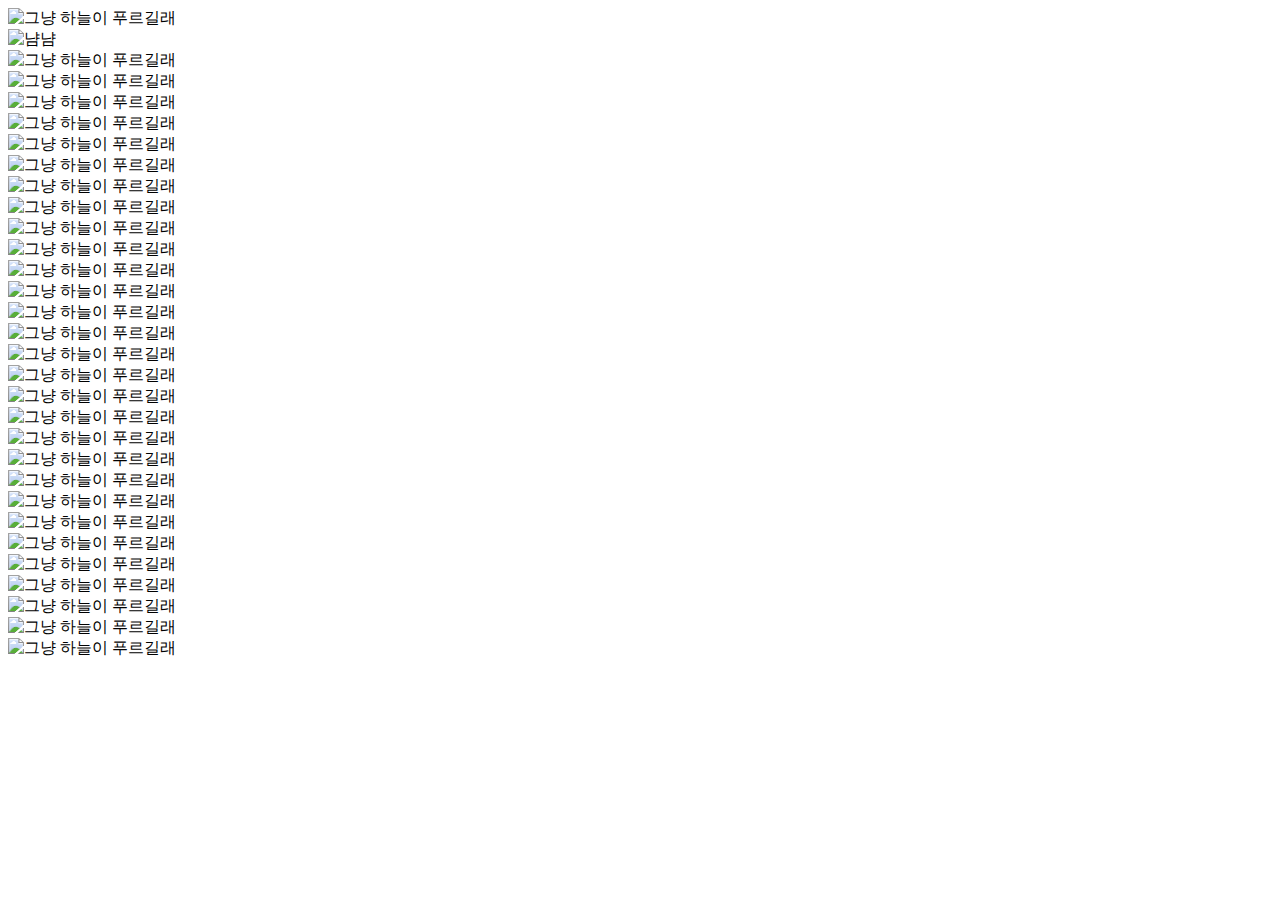
==== This is_photo/photo.html @ 02e198ae "링크 완료" ====
<!DOCTYPE html>
<html>
<head>
    <meta charset='utf-8'>
    <meta http-equiv='X-UA-Compatible' content='IE=edge'>
    <title>Trip_말레이시아&싱가폴</title>
<body>
    <img src="C:\Repository\My-Everything-Story\04_project\img\2_말레이시아&싱가폴\그냥 하늘이 푸르길래.jpg"
    alt="그냥 하늘이 푸르길래"
    width="300" /><br>
    <img src="C:\Repository\My-Everything-Story\04_project\img\2_말레이시아&싱가폴\냠냠.jpg"
    alt="냠냠"
    width="300" /><br>
    <img src="C:\Repository\My-Everything-Story\04_project\img\2_말레이시아&싱가폴\더위 피하는중...ㅎ.jpg"
    alt="그냥 하늘이 푸르길래"
    width="300" /><br>
    <img src="C:\Repository\My-Everything-Story\04_project\img\2_말레이시아&싱가폴\말레이시아 거리.jpg"
    alt="그냥 하늘이 푸르길래"
    width="300" /><br>
    <img src="C:\Repository\My-Everything-Story\04_project\img\2_말레이시아&싱가폴\말레이시아 망고.jpg"
    alt="그냥 하늘이 푸르길래"
    width="300" /><br>
    <img src="C:\Repository\My-Everything-Story\04_project\img\2_말레이시아&싱가폴\말레이시아 벽화 거리.jpg"
    alt="그냥 하늘이 푸르길래"
    width="300" /><br>
    <img src="C:\Repository\My-Everything-Story\04_project\img\2_말레이시아&싱가폴\말레이시아 벽화.jpg."
    alt="그냥 하늘이 푸르길래"
    width="300" /><br>
    <img src="C:\Repository\My-Everything-Story\04_project\img\2_말레이시아&싱가폴\말레이시아 불교 사원.jpg벽화.jpg."
    alt="그냥 하늘이 푸르길래"
    width="300" /><br>
    <img src="C:\Repository\My-Everything-Story\04_project\img\2_말레이시아&싱가폴\말레이시아 붕붕.jpg"
    alt="그냥 하늘이 푸르길래"
    width="300" /><br>
    <img src="C:\Repository\My-Everything-Story\04_project\img\2_말레이시아&싱가폴\말레이시아 휴게소 바나나.jpg"
    alt="그냥 하늘이 푸르길래"
    width="300" /><br>
    <img src="C:\Repository\My-Everything-Story\04_project\img\2_말레이시아&싱가폴\말레이시아 휴게소.jpg"
    alt="그냥 하늘이 푸르길래"
    width="300" /><br>
    <img src="C:\Repository\My-Everything-Story\04_project\img\2_말레이시아&싱가폴\말레이시아 흔한 야자수.jpg"
    alt="그냥 하늘이 푸르길래"
    width="300" /><br>
    <img src="C:\Repository\My-Everything-Story\04_project\img\2_말레이시아&싱가폴\망고스틴 = 존맛.jpg"
    alt="그냥 하늘이 푸르길래"
    width="300" /><br>
    <img src="C:\Repository\My-Everything-Story\04_project\img\2_말레이시아&싱가폴\성당 뒷길.jpg"
    alt="그냥 하늘이 푸르길래"
    width="300" /><br>
    <img src="C:\Repository\My-Everything-Story\04_project\img\2_말레이시아&싱가폴\성당가는 길 .jpg"
    alt="그냥 하늘이 푸르길래"
    width="300" /><br>
    <img src="C:\Repository\My-Everything-Story\04_project\img\2_말레이시아&싱가폴\싱가폴 = 완전 도시.jpg"
    alt="그냥 하늘이 푸르길래"
    width="300" /><br>
    <img src="C:\Repository\My-Everything-Story\04_project\img\2_말레이시아&싱가폴\싱가폴 낮 풍경.jpg"
    alt="그냥 하늘이 푸르길래"
    width="300" /><br>
    <img src="C:\Repository\My-Everything-Story\04_project\img\2_말레이시아&싱가폴\싱가폴 야경.jpg"
    alt="그냥 하늘이 푸르길래"
    width="300" /><br>
    <img src="C:\Repository\My-Everything-Story\04_project\img\2_말레이시아&싱가폴\싱가폴 푸른 하늘 2.jpg"
    alt="그냥 하늘이 푸르길래"
    width="300" /><br>
    <img src="C:\Repository\My-Everything-Story\04_project\img\2_말레이시아&싱가폴\싱가폴 푸른 하늘.jpg"
    alt="그냥 하늘이 푸르길래"
    width="300" /><br>
    <img src="C:\Repository\My-Everything-Story\04_project\img\2_말레이시아&싱가폴\싱가폴.jpg"
    alt="그냥 하늘이 푸르길래"
    width="300" /><br>
    <img src="C:\Repository\My-Everything-Story\04_project\img\2_말레이시아&싱가폴\원래는 문이 있었다..jpg"
    alt="그냥 하늘이 푸르길래"
    width="300" /><br>
    <img src="C:\Repository\My-Everything-Story\04_project\img\2_말레이시아&싱가폴\원래는 성당이었다..jpg"
    alt="그냥 하늘이 푸르길래"
    width="300" /><br>
    <img src="C:\Repository\My-Everything-Story\04_project\img\2_말레이시아&싱가폴\이거 지금은 시장ㅎ.jpg"
    alt="그냥 하늘이 푸르길래"
    width="300" /><br>
    <img src="C:\Repository\My-Everything-Story\04_project\img\2_말레이시아&싱가폴\이거 진짜 인생샷.jpg"
    alt="그냥 하늘이 푸르길래"
    width="300" /><br>
    <img src="C:\Repository\My-Everything-Story\04_project\img\2_말레이시아&싱가폴\전쟁의 결과물 2.jpg"
    alt="그냥 하늘이 푸르길래"
    width="300" /><br>
    <img src="C:\Repository\My-Everything-Story\04_project\img\2_말레이시아&싱가폴\전쟁의 결과물.jpg"
    alt="그냥 하늘이 푸르길래"
    width="300" /><br>
    <img src="C:\Repository\My-Everything-Story\04_project\img\2_말레이시아&싱가폴\존맛탱!.jpg"
    alt="그냥 하늘이 푸르길래"
    width="300" /><br>
    <img src=":\Repository\My-Everything-Story\04_project\img\2_말레이시아&싱가폴\코크콜라.jpg"
    alt="그냥 하늘이 푸르길래"
    width="300" /><br>
    <img src="C:\Repository\My-Everything-Story\04_project\img\2_말레이시아&싱가폴\푸른하늘과 나무.jpg"
    alt="그냥 하늘이 푸르길래"
    width="300" /><br>
    <img src="C:\Repository\My-Everything-Story\04_project\img\2_말레이시아&싱가폴\한인타운쪽ㅎ.jpg"
    alt="그냥 하늘이 푸르길래"
    width="300" /><br>

</body>
</html>
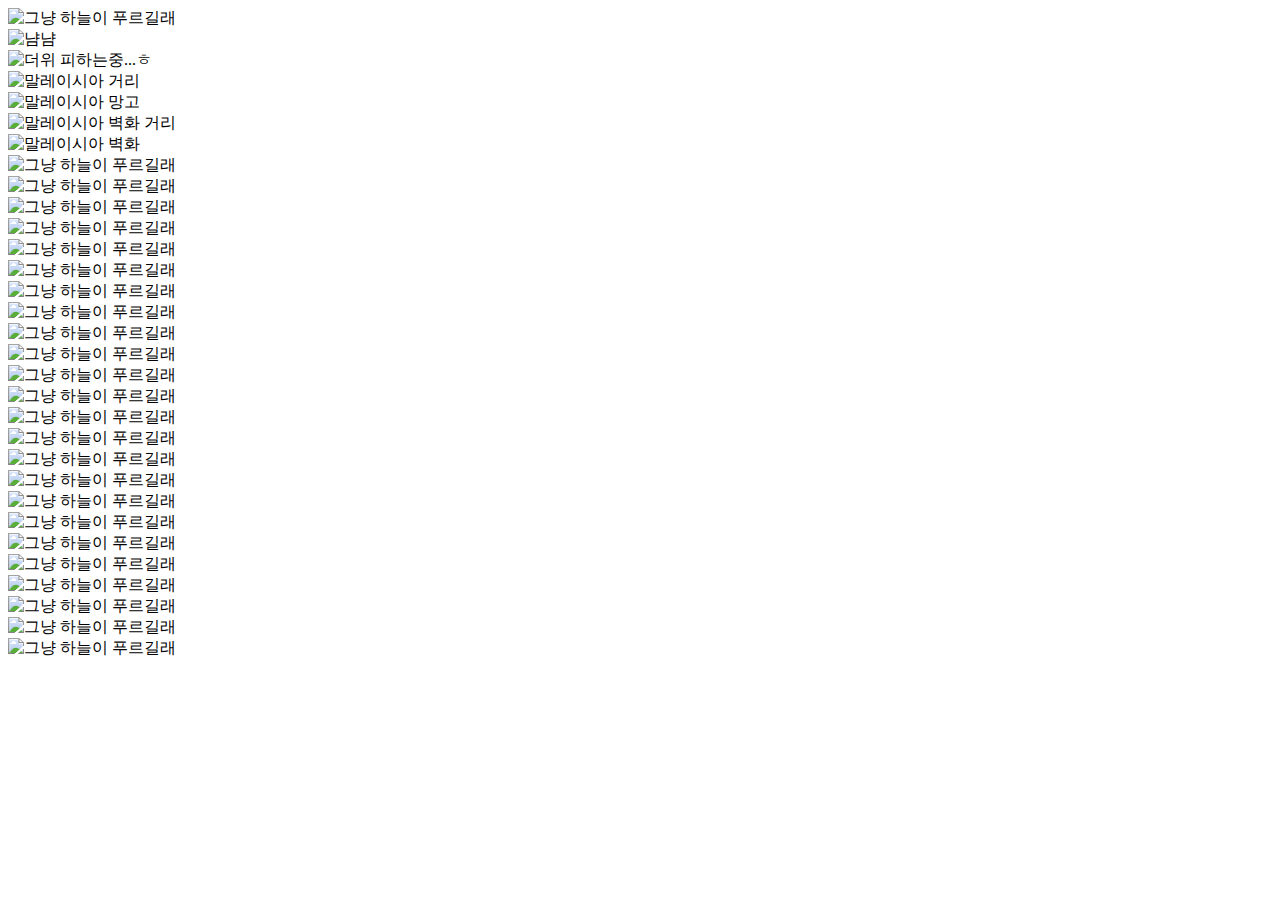
==== commit 4c45320a: "ㅎㅇ" ====
--- a/This is_photo/photo.html
+++ b/This is_photo/photo.html
@@ -12,19 +12,19 @@
     alt="냠냠"
     width="300" /><br>
     <img src="C:\Repository\My-Everything-Story\04_project\img\2_말레이시아&싱가폴\더위 피하는중...ㅎ.jpg"
-    alt="그냥 하늘이 푸르길래"
+    alt="더위 피하는중...ㅎ"
     width="300" /><br>
     <img src="C:\Repository\My-Everything-Story\04_project\img\2_말레이시아&싱가폴\말레이시아 거리.jpg"
-    alt="그냥 하늘이 푸르길래"
+    alt="말레이시아 거리"
     width="300" /><br>
     <img src="C:\Repository\My-Everything-Story\04_project\img\2_말레이시아&싱가폴\말레이시아 망고.jpg"
-    alt="그냥 하늘이 푸르길래"
+    alt="말레이시아 망고"
     width="300" /><br>
     <img src="C:\Repository\My-Everything-Story\04_project\img\2_말레이시아&싱가폴\말레이시아 벽화 거리.jpg"
-    alt="그냥 하늘이 푸르길래"
+    alt="말레이시아 벽화 거리"
     width="300" /><br>
     <img src="C:\Repository\My-Everything-Story\04_project\img\2_말레이시아&싱가폴\말레이시아 벽화.jpg."
-    alt="그냥 하늘이 푸르길래"
+    alt="말레이시아 벽화"
     width="300" /><br>
     <img src="C:\Repository\My-Everything-Story\04_project\img\2_말레이시아&싱가폴\말레이시아 불교 사원.jpg벽화.jpg."
     alt="그냥 하늘이 푸르길래"
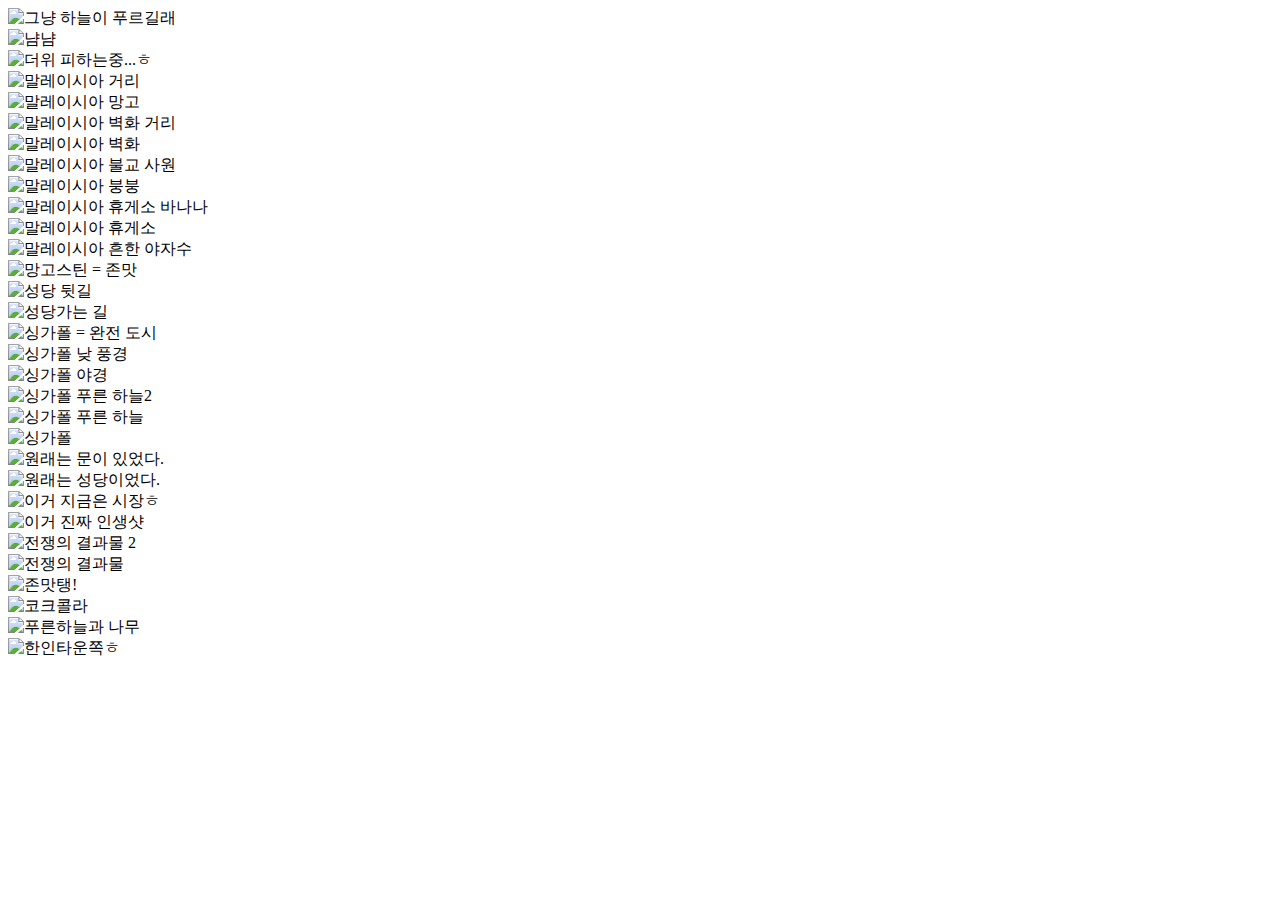
==== commit fa15598e: "ㅎㅇ" ====
--- a/This is_photo/photo.html
+++ b/This is_photo/photo.html
@@ -27,76 +27,76 @@
     alt="말레이시아 벽화"
     width="300" /><br>
     <img src="C:\Repository\My-Everything-Story\04_project\img\2_말레이시아&싱가폴\말레이시아 불교 사원.jpg벽화.jpg."
-    alt="그냥 하늘이 푸르길래"
+    alt="말레이시아 불교 사원"
     width="300" /><br>
     <img src="C:\Repository\My-Everything-Story\04_project\img\2_말레이시아&싱가폴\말레이시아 붕붕.jpg"
-    alt="그냥 하늘이 푸르길래"
+    alt="말레이시아 붕붕"
     width="300" /><br>
     <img src="C:\Repository\My-Everything-Story\04_project\img\2_말레이시아&싱가폴\말레이시아 휴게소 바나나.jpg"
-    alt="그냥 하늘이 푸르길래"
+    alt="말레이시아 휴게소 바나나"
     width="300" /><br>
     <img src="C:\Repository\My-Everything-Story\04_project\img\2_말레이시아&싱가폴\말레이시아 휴게소.jpg"
-    alt="그냥 하늘이 푸르길래"
+    alt="말레이시아 휴게소"
     width="300" /><br>
     <img src="C:\Repository\My-Everything-Story\04_project\img\2_말레이시아&싱가폴\말레이시아 흔한 야자수.jpg"
-    alt="그냥 하늘이 푸르길래"
+    alt="말레이시아 흔한 야자수"
     width="300" /><br>
     <img src="C:\Repository\My-Everything-Story\04_project\img\2_말레이시아&싱가폴\망고스틴 = 존맛.jpg"
-    alt="그냥 하늘이 푸르길래"
+    alt="망고스틴 = 존맛"
     width="300" /><br>
     <img src="C:\Repository\My-Everything-Story\04_project\img\2_말레이시아&싱가폴\성당 뒷길.jpg"
-    alt="그냥 하늘이 푸르길래"
+    alt="성당 뒷길"
     width="300" /><br>
     <img src="C:\Repository\My-Everything-Story\04_project\img\2_말레이시아&싱가폴\성당가는 길 .jpg"
-    alt="그냥 하늘이 푸르길래"
+    alt="성당가는 길"
     width="300" /><br>
     <img src="C:\Repository\My-Everything-Story\04_project\img\2_말레이시아&싱가폴\싱가폴 = 완전 도시.jpg"
-    alt="그냥 하늘이 푸르길래"
+    alt="싱가폴 = 완전 도시"
     width="300" /><br>
     <img src="C:\Repository\My-Everything-Story\04_project\img\2_말레이시아&싱가폴\싱가폴 낮 풍경.jpg"
-    alt="그냥 하늘이 푸르길래"
+    alt="싱가폴 낮 풍경"
     width="300" /><br>
     <img src="C:\Repository\My-Everything-Story\04_project\img\2_말레이시아&싱가폴\싱가폴 야경.jpg"
-    alt="그냥 하늘이 푸르길래"
+    alt="싱가폴 야경"
     width="300" /><br>
     <img src="C:\Repository\My-Everything-Story\04_project\img\2_말레이시아&싱가폴\싱가폴 푸른 하늘 2.jpg"
-    alt="그냥 하늘이 푸르길래"
+    alt="싱가폴 푸른 하늘2"
     width="300" /><br>
     <img src="C:\Repository\My-Everything-Story\04_project\img\2_말레이시아&싱가폴\싱가폴 푸른 하늘.jpg"
-    alt="그냥 하늘이 푸르길래"
+    alt="싱가폴 푸른 하늘"
     width="300" /><br>
     <img src="C:\Repository\My-Everything-Story\04_project\img\2_말레이시아&싱가폴\싱가폴.jpg"
-    alt="그냥 하늘이 푸르길래"
+    alt="싱가폴"
     width="300" /><br>
     <img src="C:\Repository\My-Everything-Story\04_project\img\2_말레이시아&싱가폴\원래는 문이 있었다..jpg"
-    alt="그냥 하늘이 푸르길래"
+    alt="원래는 문이 있었다."
     width="300" /><br>
     <img src="C:\Repository\My-Everything-Story\04_project\img\2_말레이시아&싱가폴\원래는 성당이었다..jpg"
-    alt="그냥 하늘이 푸르길래"
+    alt="원래는 성당이었다."
     width="300" /><br>
     <img src="C:\Repository\My-Everything-Story\04_project\img\2_말레이시아&싱가폴\이거 지금은 시장ㅎ.jpg"
-    alt="그냥 하늘이 푸르길래"
+    alt="이거 지금은 시장ㅎ"
     width="300" /><br>
     <img src="C:\Repository\My-Everything-Story\04_project\img\2_말레이시아&싱가폴\이거 진짜 인생샷.jpg"
-    alt="그냥 하늘이 푸르길래"
+    alt="이거 진짜 인생샷"
     width="300" /><br>
     <img src="C:\Repository\My-Everything-Story\04_project\img\2_말레이시아&싱가폴\전쟁의 결과물 2.jpg"
-    alt="그냥 하늘이 푸르길래"
+    alt="전쟁의 결과물 2"
     width="300" /><br>
     <img src="C:\Repository\My-Everything-Story\04_project\img\2_말레이시아&싱가폴\전쟁의 결과물.jpg"
-    alt="그냥 하늘이 푸르길래"
+    alt="전쟁의 결과물 "
     width="300" /><br>
     <img src="C:\Repository\My-Everything-Story\04_project\img\2_말레이시아&싱가폴\존맛탱!.jpg"
-    alt="그냥 하늘이 푸르길래"
+    alt="존맛탱!"
     width="300" /><br>
     <img src=":\Repository\My-Everything-Story\04_project\img\2_말레이시아&싱가폴\코크콜라.jpg"
-    alt="그냥 하늘이 푸르길래"
+    alt="코크콜라"
     width="300" /><br>
     <img src="C:\Repository\My-Everything-Story\04_project\img\2_말레이시아&싱가폴\푸른하늘과 나무.jpg"
-    alt="그냥 하늘이 푸르길래"
+    alt="푸른하늘과 나무"
     width="300" /><br>
     <img src="C:\Repository\My-Everything-Story\04_project\img\2_말레이시아&싱가폴\한인타운쪽ㅎ.jpg"
-    alt="그냥 하늘이 푸르길래"
+    alt="한인타운쪽ㅎ"
     width="300" /><br>
 
 </body>
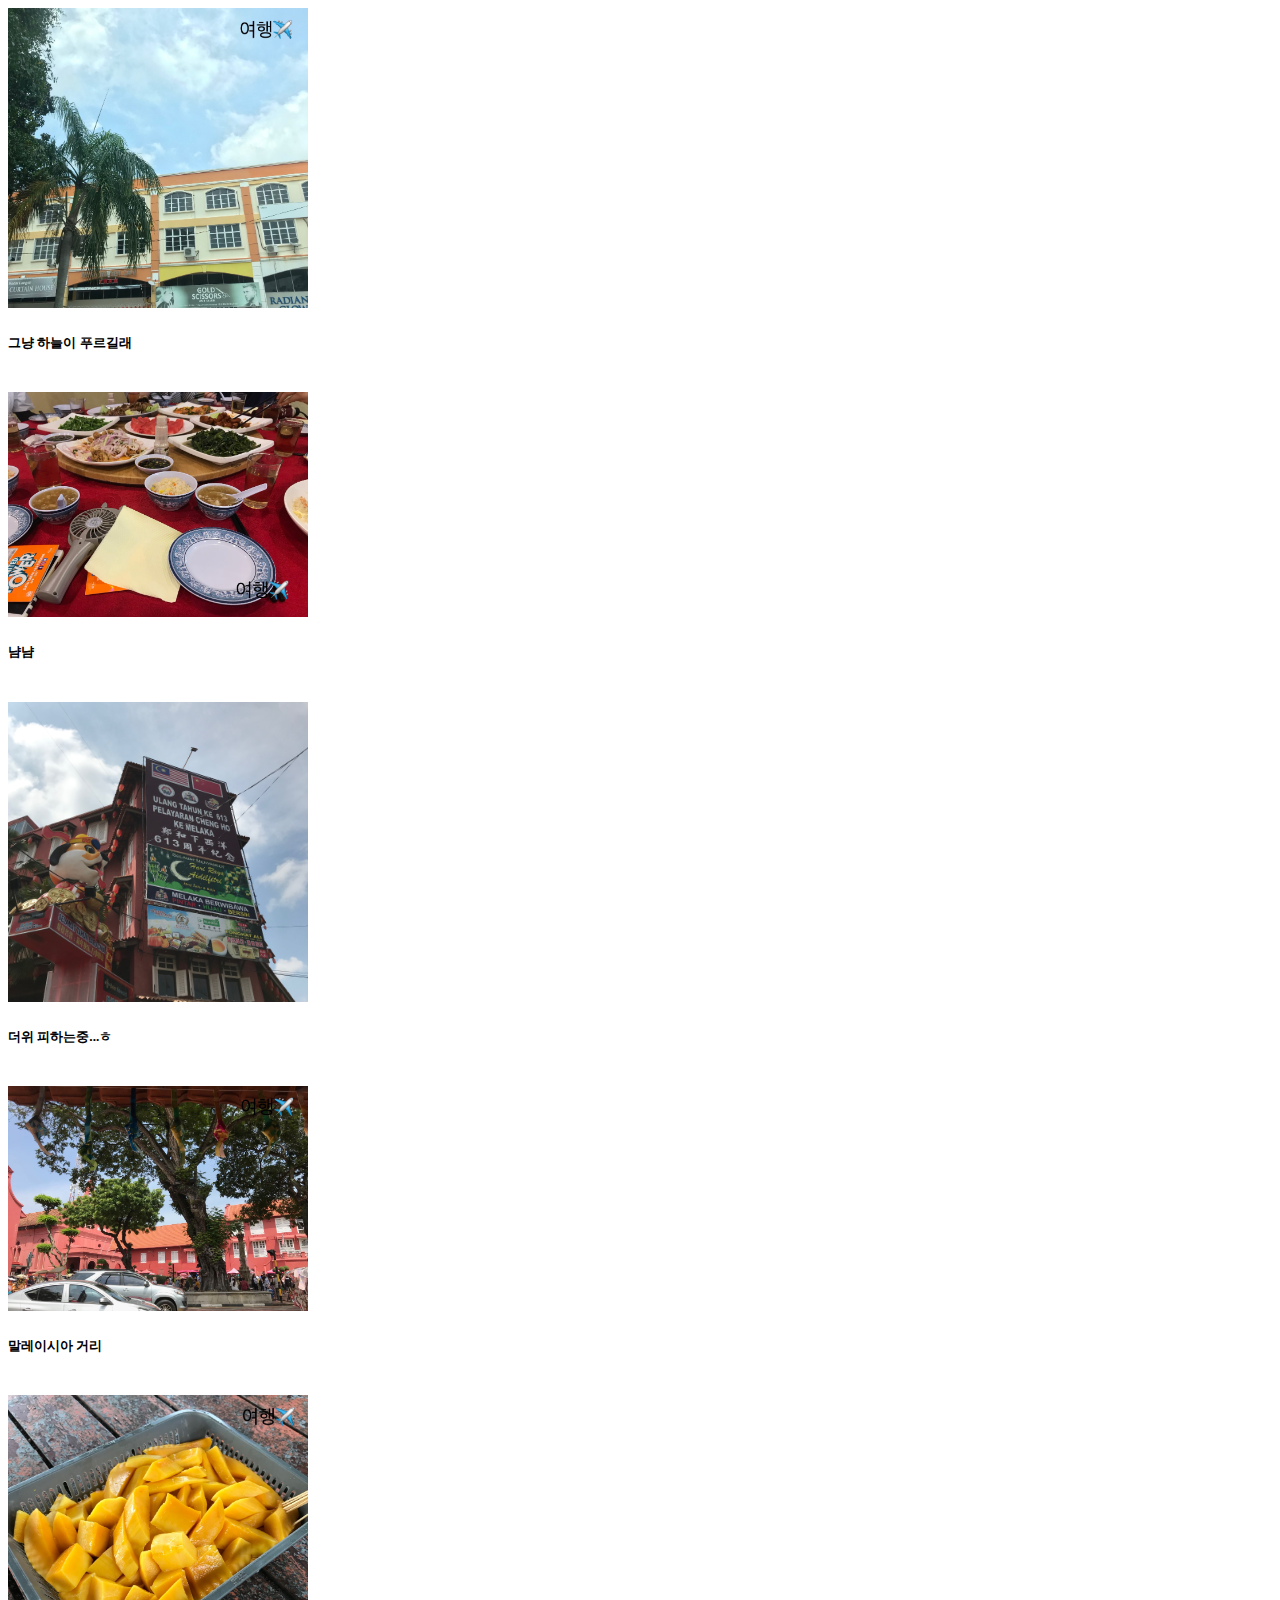
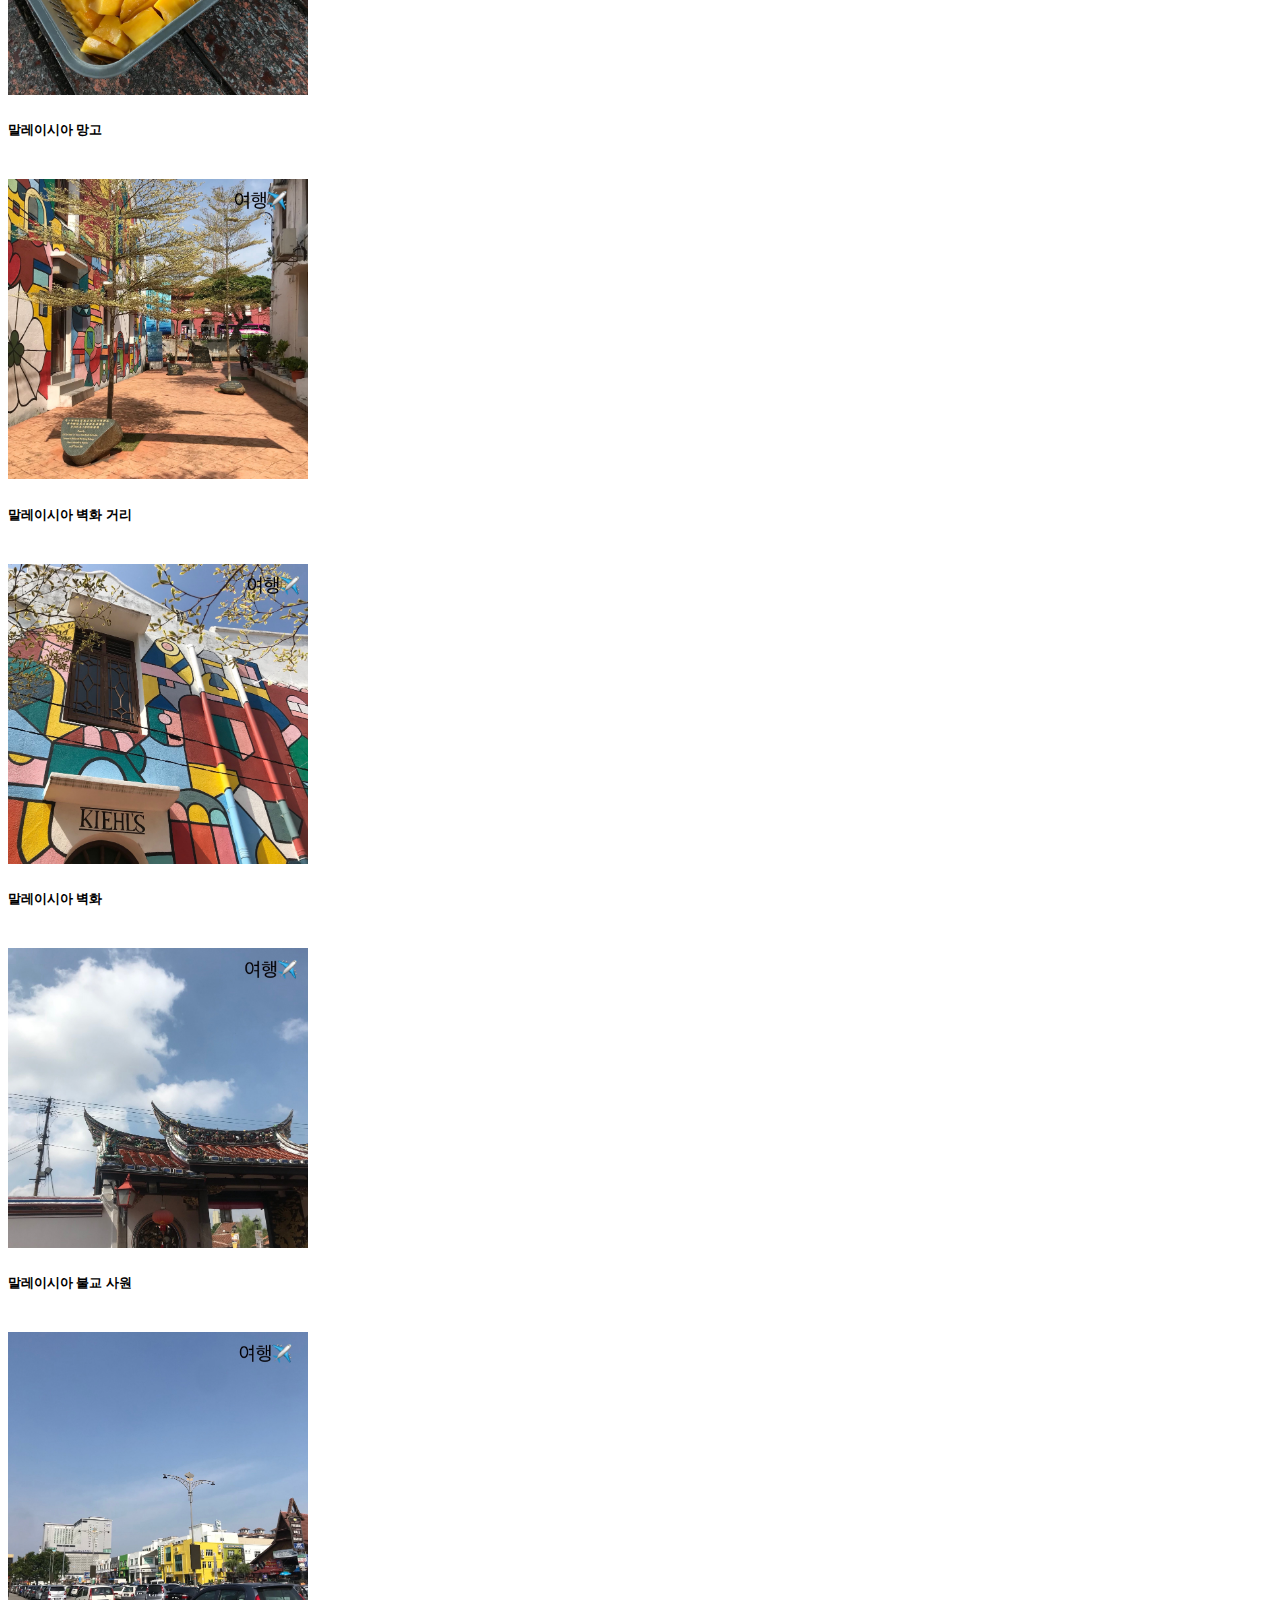
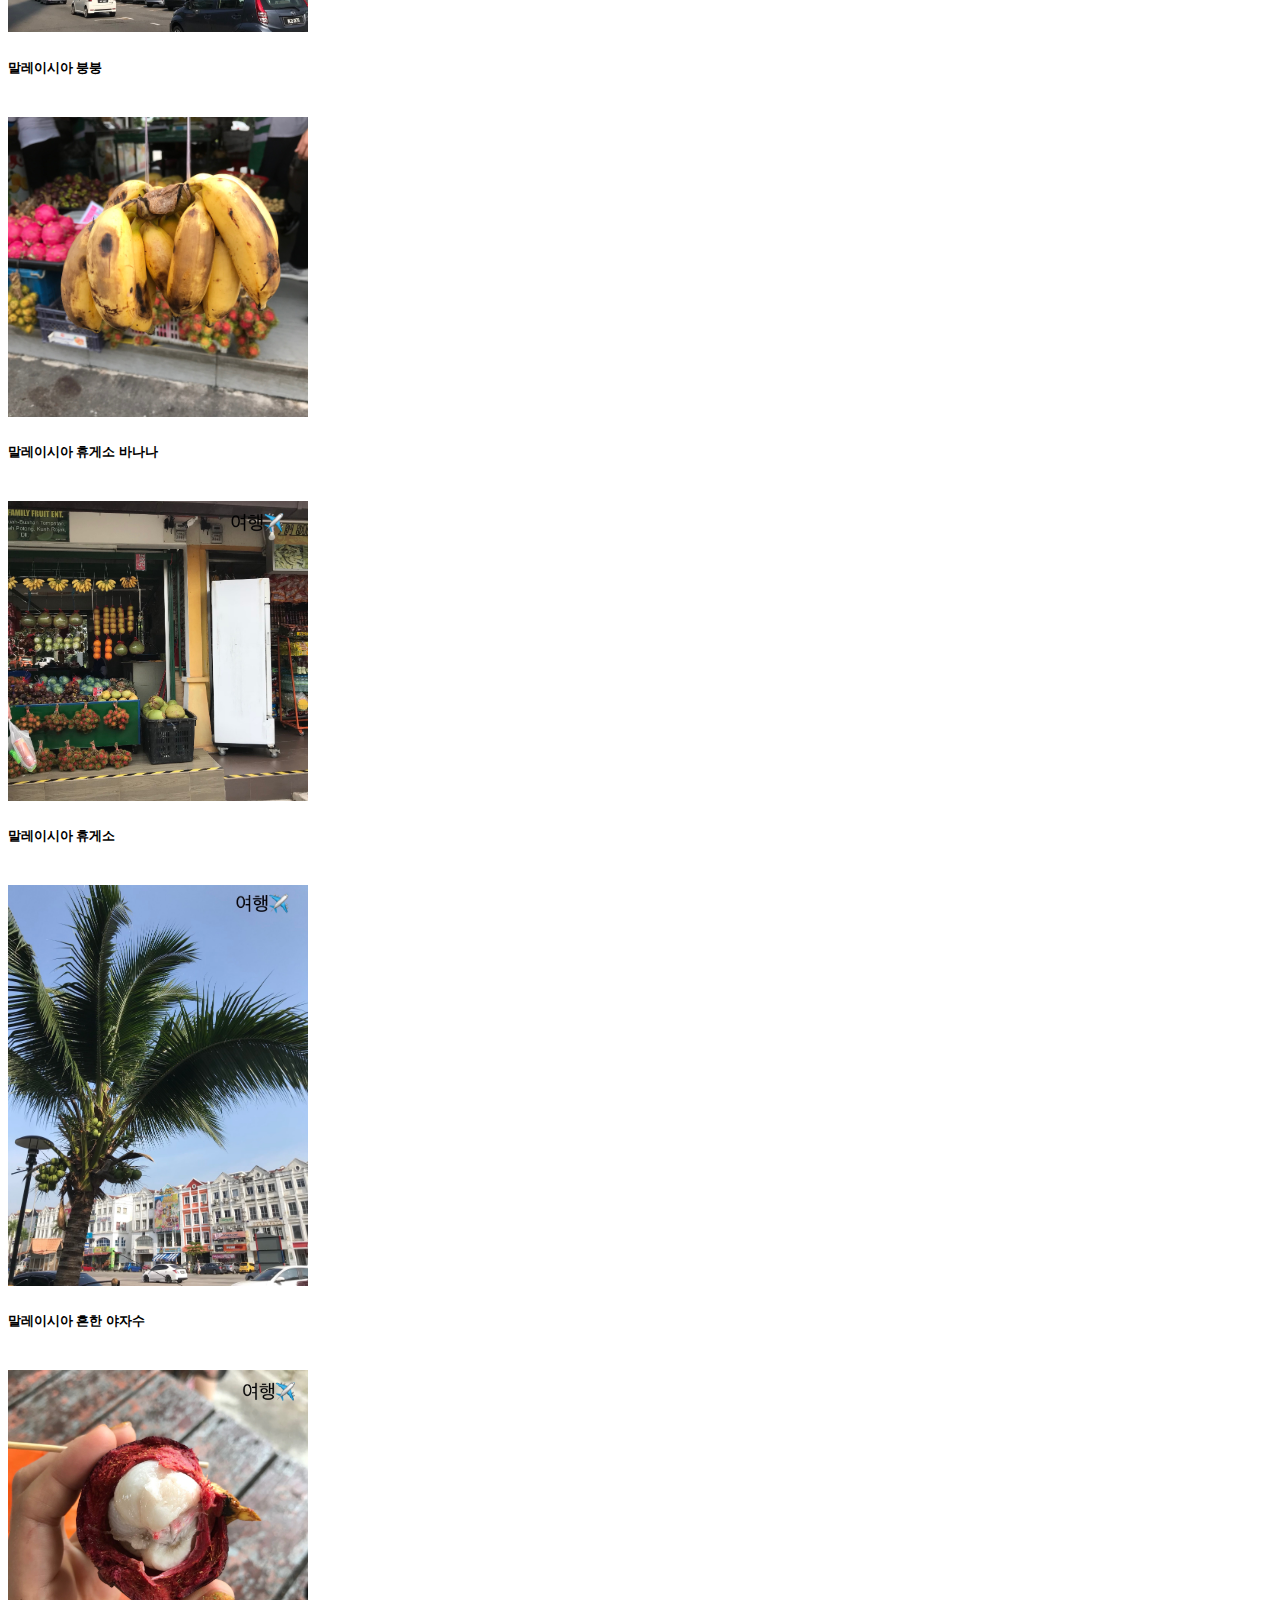
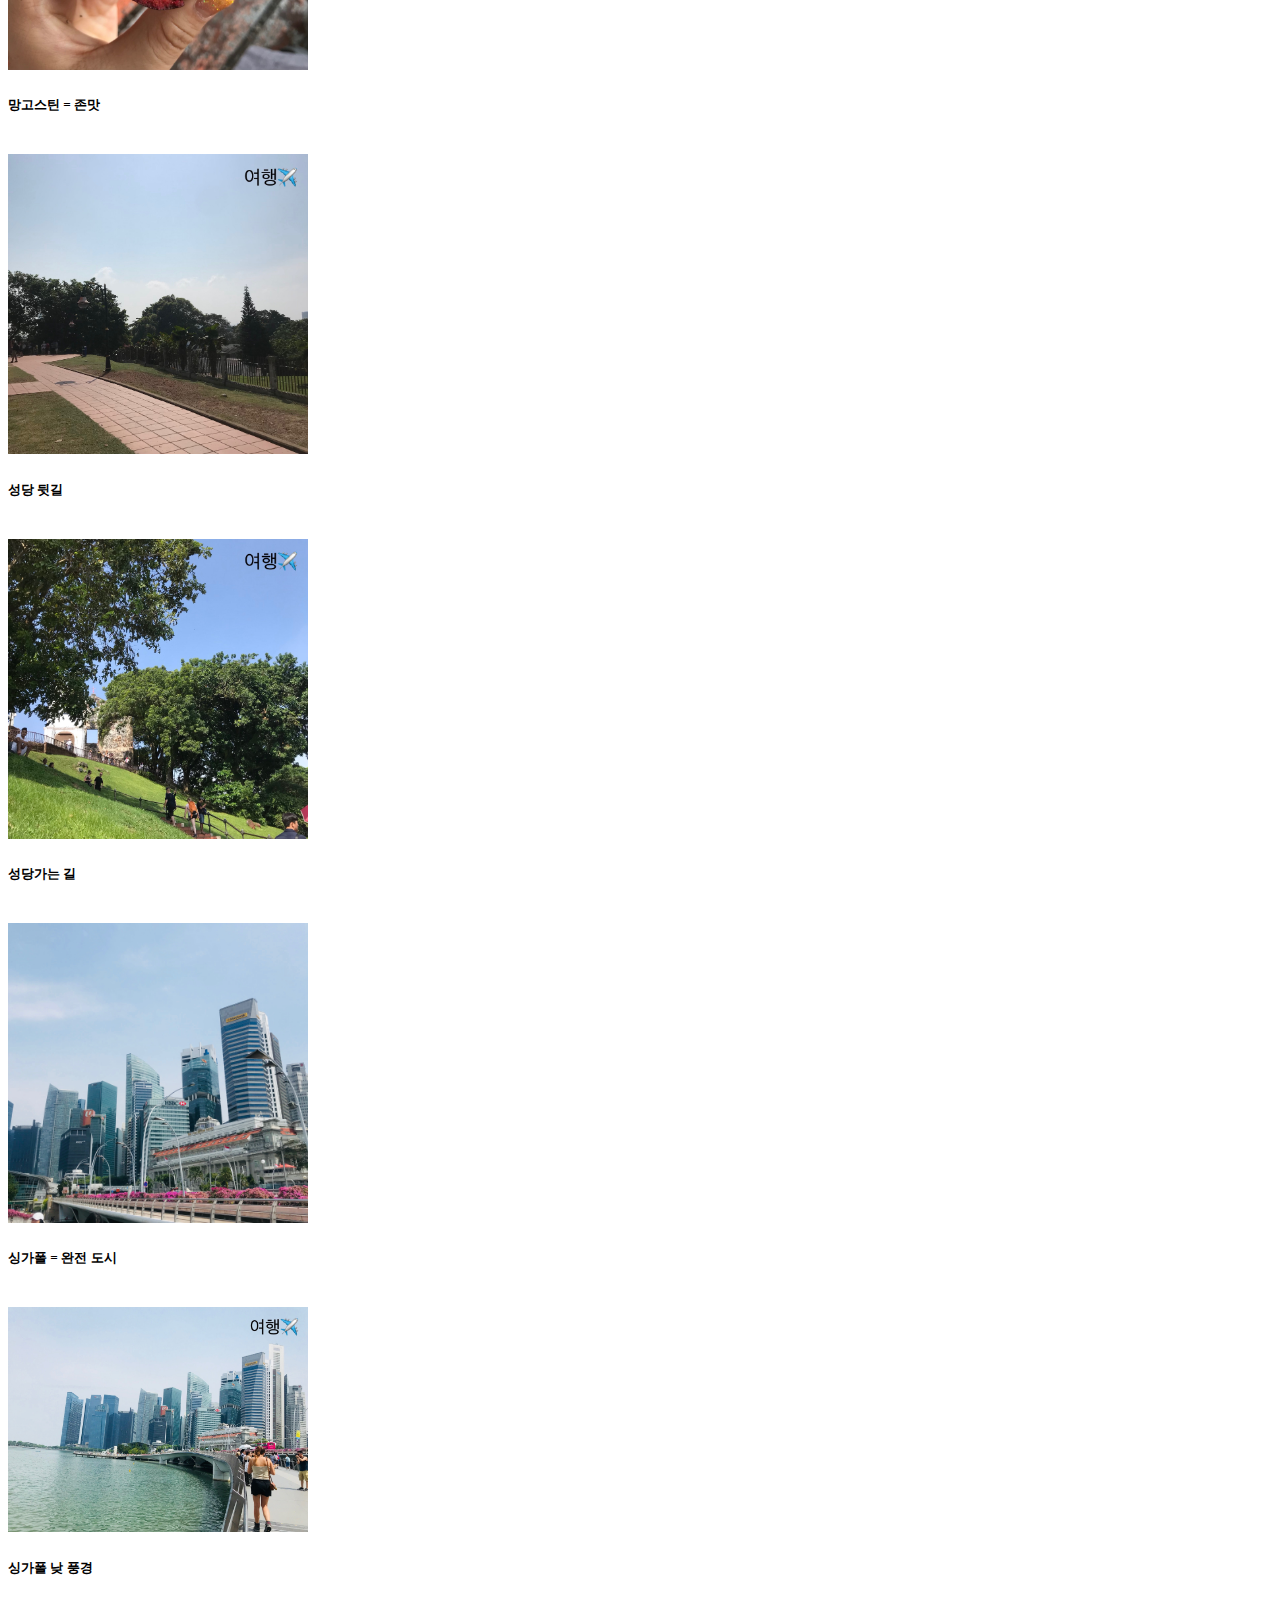
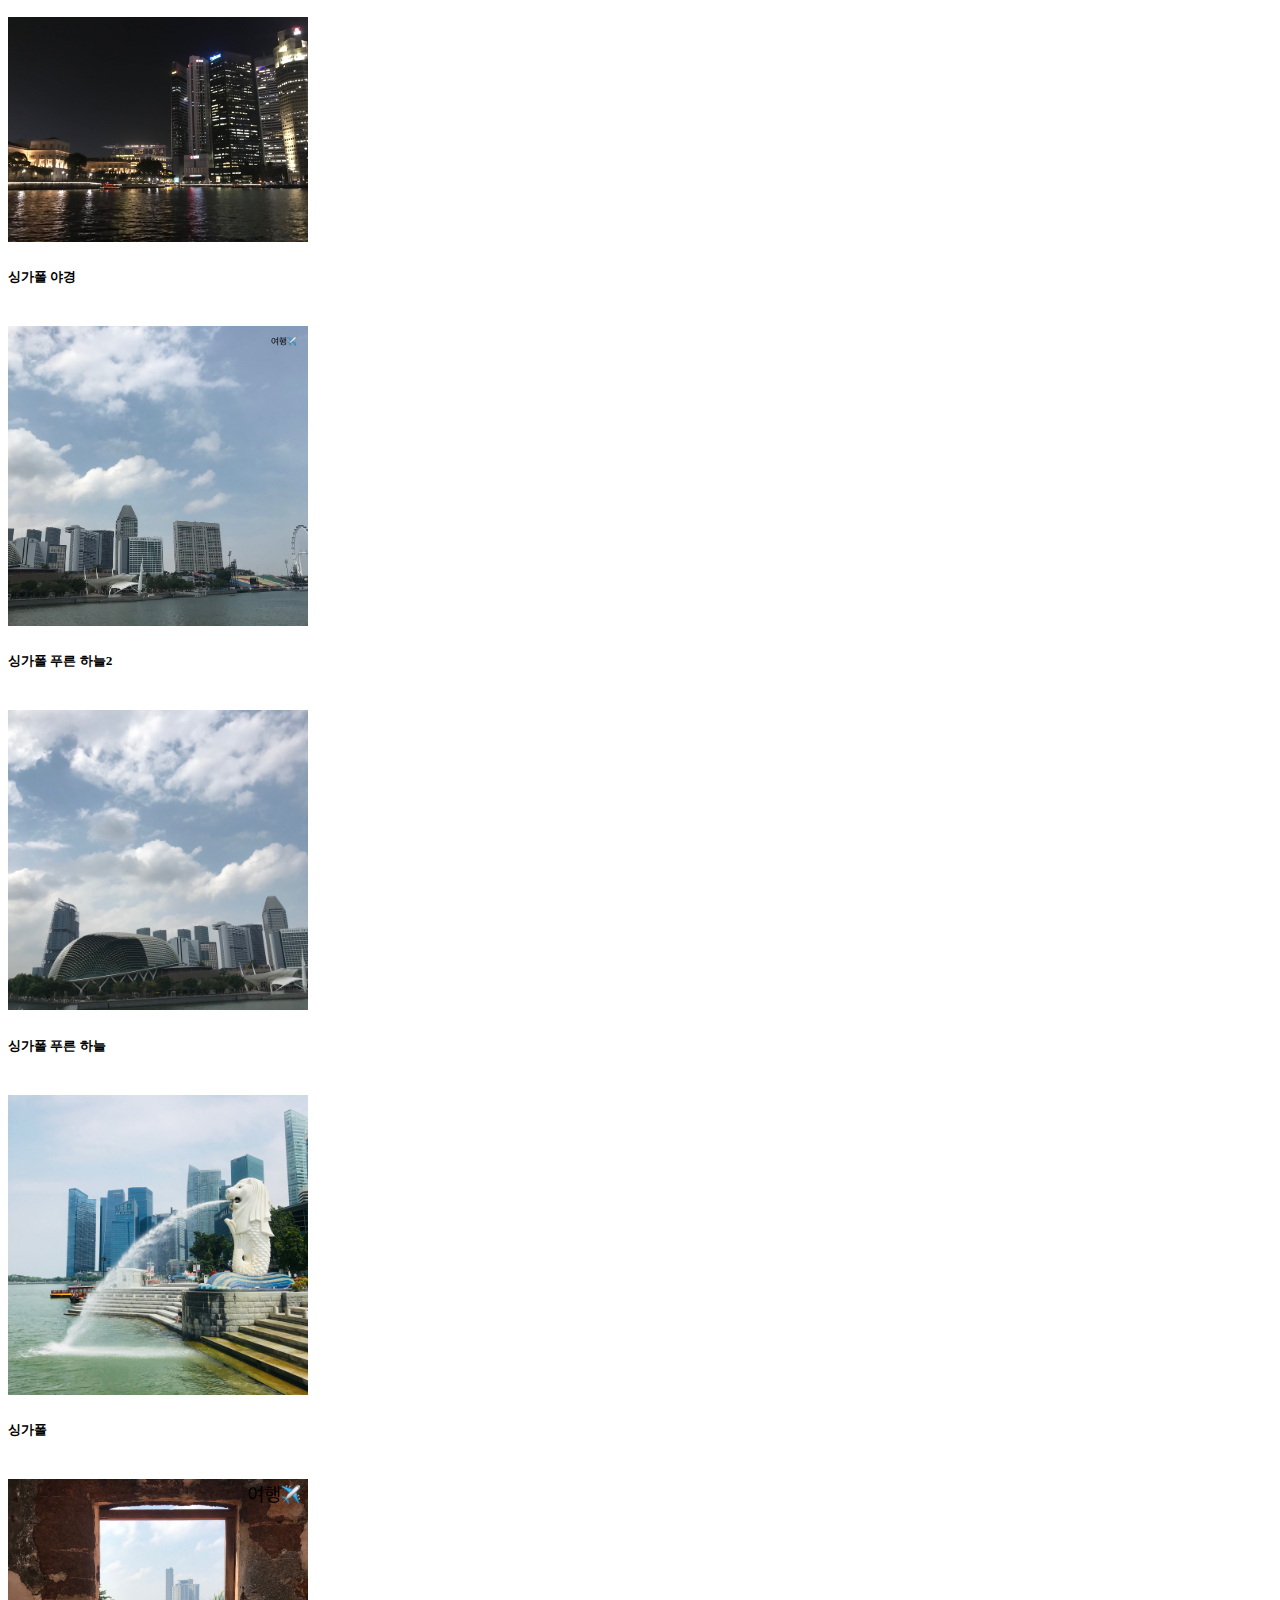
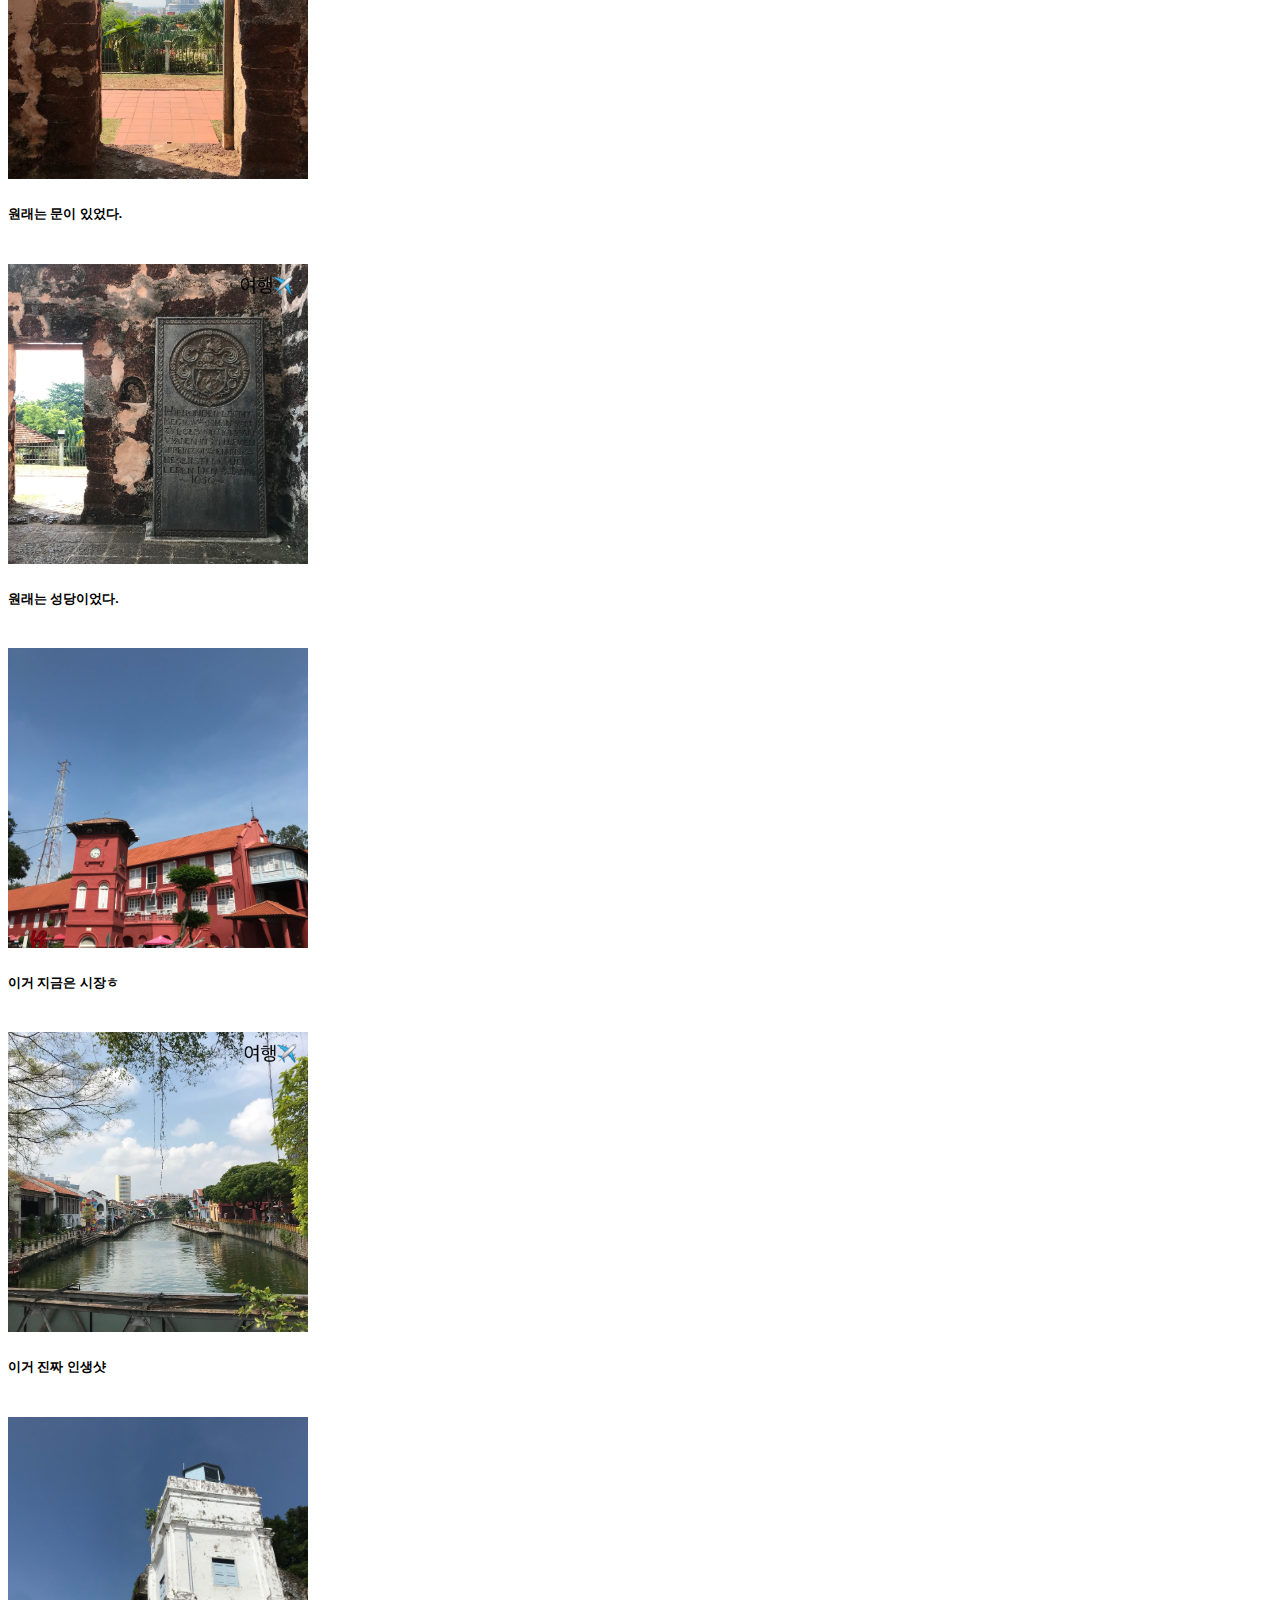
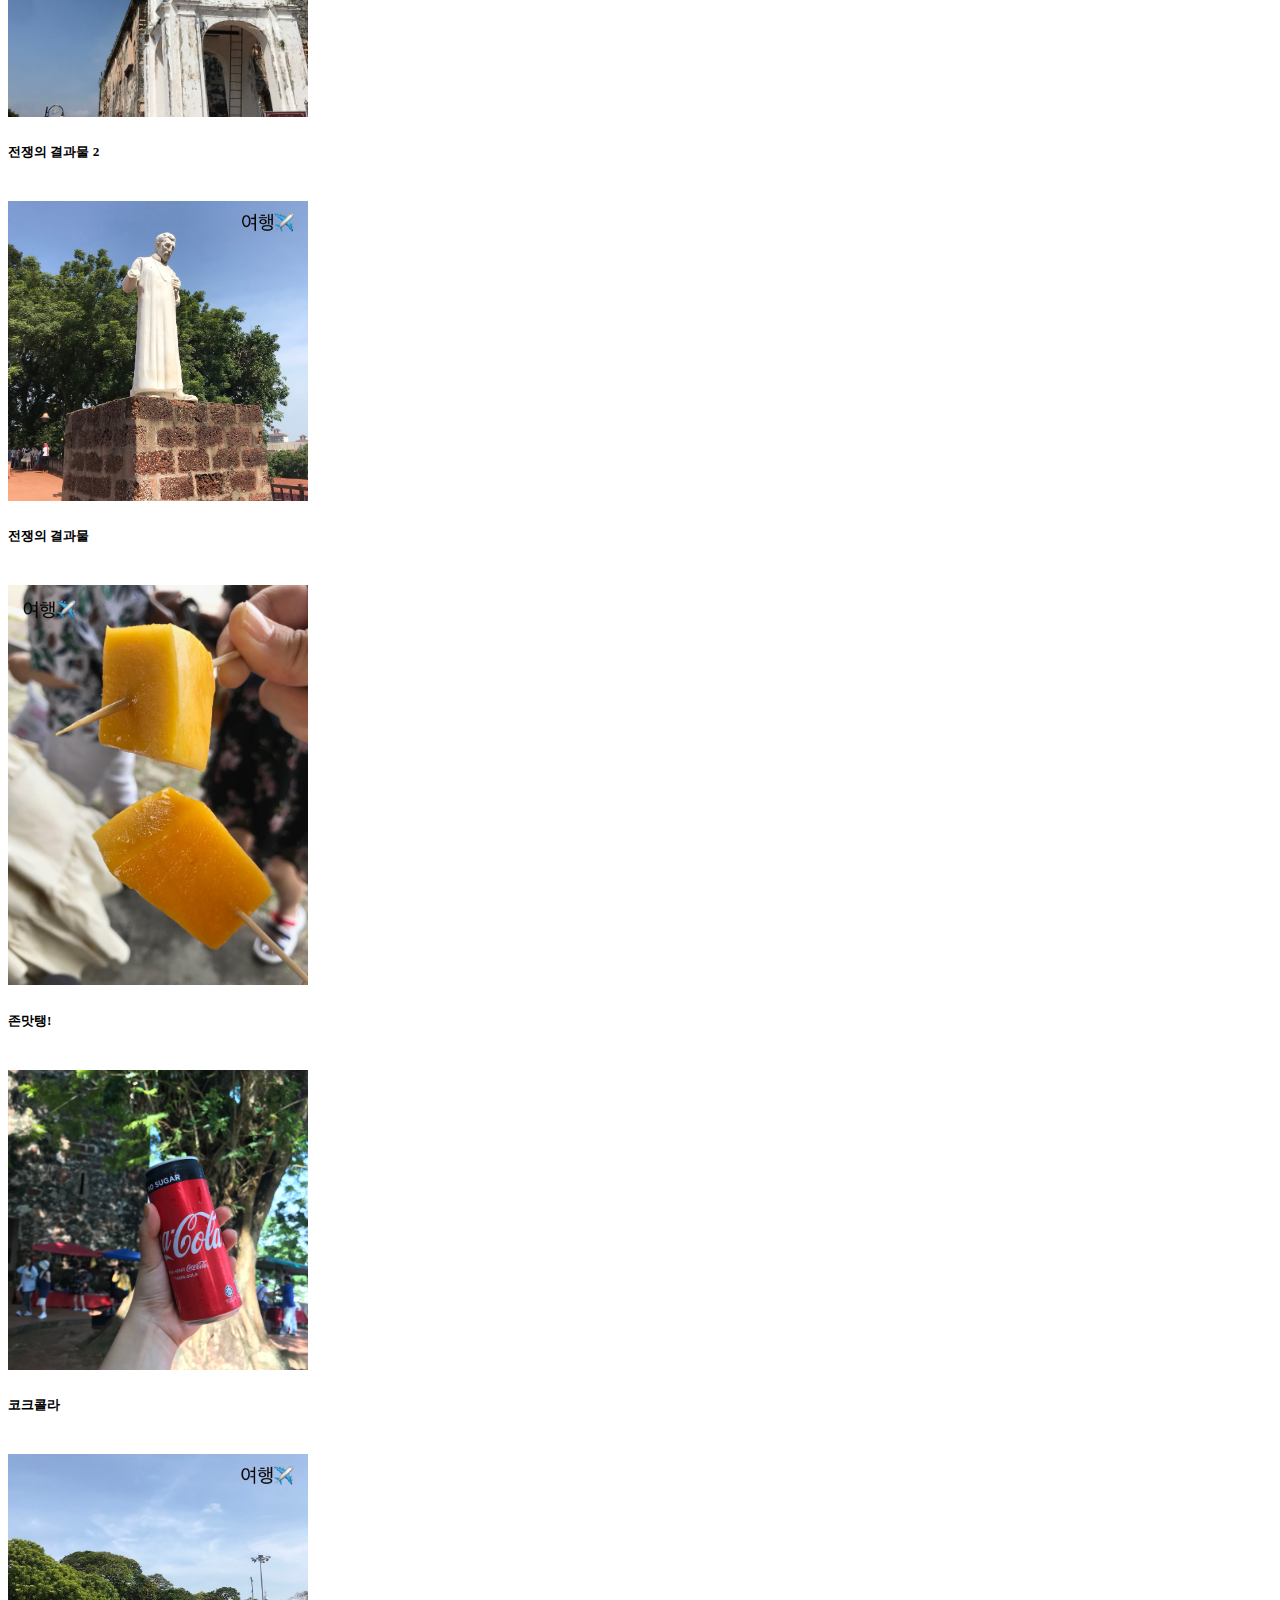
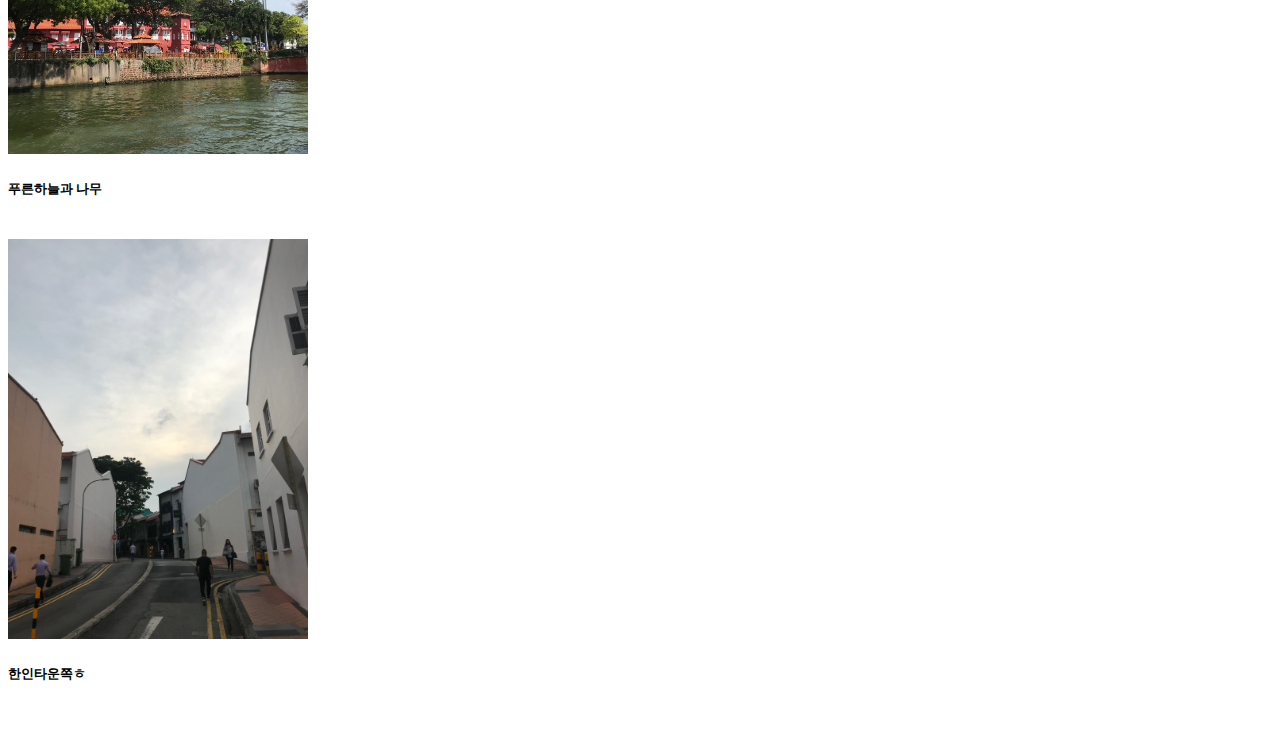
==== commit 29d02325: "사진 끝" ====
--- a/This is_photo/photo.html
+++ b/This is_photo/photo.html
@@ -4,100 +4,101 @@
     <meta charset='utf-8'>
     <meta http-equiv='X-UA-Compatible' content='IE=edge'>
     <title>Trip_말레이시아&싱가폴</title>
+    </head>
 <body>
-    <img src="C:\Repository\My-Everything-Story\04_project\img\2_말레이시아&싱가폴\그냥 하늘이 푸르길래.jpg"
+    <img src="../This is_photo/img/2_말레이시아&싱가폴/그냥 하늘이 푸르길래.jpg"
     alt="그냥 하늘이 푸르길래"
-    width="300" /><br>
-    <img src="C:\Repository\My-Everything-Story\04_project\img\2_말레이시아&싱가폴\냠냠.jpg"
+    width="300" /><h5>그냥 하늘이 푸르길래</h5><br>
+    <img src="../This is_photo/img/2_말레이시아&싱가폴/냠냠.jpg"
     alt="냠냠"
-    width="300" /><br>
-    <img src="C:\Repository\My-Everything-Story\04_project\img\2_말레이시아&싱가폴\더위 피하는중...ㅎ.jpg"
+    width="300" /><h5>   냠냠</h5><br>
+    <img src="img/2_말레이시아&싱가폴/말레이시아 거리.jpg"
     alt="더위 피하는중...ㅎ"
-    width="300" /><br>
-    <img src="C:\Repository\My-Everything-Story\04_project\img\2_말레이시아&싱가폴\말레이시아 거리.jpg"
+    width="300" /><h5> 더위 피하는중...ㅎ</h5><br>
+    <img src="../This is_photo/img/2_말레이시아&싱가폴/더위 피하는중...ㅎ.jpg"
     alt="말레이시아 거리"
-    width="300" /><br>
-    <img src="C:\Repository\My-Everything-Story\04_project\img\2_말레이시아&싱가폴\말레이시아 망고.jpg"
+    width="300" /><h5>말레이시아 거리</h5><br>
+    <img src="../This is_photo/img/2_말레이시아&싱가폴/말레이시아 망고.jpg"
     alt="말레이시아 망고"
-    width="300" /><br>
-    <img src="C:\Repository\My-Everything-Story\04_project\img\2_말레이시아&싱가폴\말레이시아 벽화 거리.jpg"
+    width="300" /><h5>말레이시아 망고</h5><br>
+    <img src="../This is_photo/img/2_말레이시아&싱가폴/말레이시아 벽화 거리.jpg"
     alt="말레이시아 벽화 거리"
-    width="300" /><br>
-    <img src="C:\Repository\My-Everything-Story\04_project\img\2_말레이시아&싱가폴\말레이시아 벽화.jpg."
+    width="300" /><h5>말레이시아 벽화 거리</h5><br>
+    <img src="../This is_photo/img/2_말레이시아&싱가폴/말레이시아 벽화.jpg"
     alt="말레이시아 벽화"
-    width="300" /><br>
-    <img src="C:\Repository\My-Everything-Story\04_project\img\2_말레이시아&싱가폴\말레이시아 불교 사원.jpg벽화.jpg."
+    width="300" /><h5>말레이시아 벽화</h5><br>
+    <img src="../This is_photo/img/2_말레이시아&싱가폴/말레이시아 불교 사원.jpg"
     alt="말레이시아 불교 사원"
-    width="300" /><br>
-    <img src="C:\Repository\My-Everything-Story\04_project\img\2_말레이시아&싱가폴\말레이시아 붕붕.jpg"
+    width="300" /><h5> 말레이시아 불교 사원</h5><br>
+    <img src="../This is_photo/img/2_말레이시아&싱가폴/말레이시아 붕붕.jpg"
     alt="말레이시아 붕붕"
-    width="300" /><br>
-    <img src="C:\Repository\My-Everything-Story\04_project\img\2_말레이시아&싱가폴\말레이시아 휴게소 바나나.jpg"
+    width="300" /><h5>말레이시아 붕붕</h5><br>
+    <img src="../This is_photo/img/2_말레이시아&싱가폴/말레이시아 휴게소 바나나.jpg"
     alt="말레이시아 휴게소 바나나"
-    width="300" /><br>
-    <img src="C:\Repository\My-Everything-Story\04_project\img\2_말레이시아&싱가폴\말레이시아 휴게소.jpg"
+    width="300" /><h5>말레이시아 휴게소 바나나</h5><br>
+    <img src="../This is_photo/img/2_말레이시아&싱가폴/말레이시아 휴게소.jpg"
     alt="말레이시아 휴게소"
-    width="300" /><br>
-    <img src="C:\Repository\My-Everything-Story\04_project\img\2_말레이시아&싱가폴\말레이시아 흔한 야자수.jpg"
+    width="300" /><h5>말레이시아 휴게소</h5><br>
+    <img src="../This is_photo/img/2_말레이시아&싱가폴/말레이시아 흔한 야자수.jpg"
     alt="말레이시아 흔한 야자수"
-    width="300" /><br>
-    <img src="C:\Repository\My-Everything-Story\04_project\img\2_말레이시아&싱가폴\망고스틴 = 존맛.jpg"
+    width="300" /><h5>말레이시아 흔한 야자수</h5><br>
+    <img src="../This is_photo/img/2_말레이시아&싱가폴/망고스틴 = 존맛.jpg"
     alt="망고스틴 = 존맛"
-    width="300" /><br>
-    <img src="C:\Repository\My-Everything-Story\04_project\img\2_말레이시아&싱가폴\성당 뒷길.jpg"
+    width="300" /><h5>망고스틴 = 존맛</h5><br>
+    <img src="../This is_photo/img/2_말레이시아&싱가폴/성당 뒷길.jpg"
     alt="성당 뒷길"
-    width="300" /><br>
-    <img src="C:\Repository\My-Everything-Story\04_project\img\2_말레이시아&싱가폴\성당가는 길 .jpg"
+    width="300" /><h5>성당 뒷길</h5><br>
+    <img src="../This is_photo/img/2_말레이시아&싱가폴/성당가는 길 .jpg"
     alt="성당가는 길"
-    width="300" /><br>
-    <img src="C:\Repository\My-Everything-Story\04_project\img\2_말레이시아&싱가폴\싱가폴 = 완전 도시.jpg"
+    width="300" /><h5>성당가는 길 </h5><br>
+    <img src="../This is_photo/img/2_말레이시아&싱가폴/싱가폴 = 완전 도시.jpg"
     alt="싱가폴 = 완전 도시"
-    width="300" /><br>
-    <img src="C:\Repository\My-Everything-Story\04_project\img\2_말레이시아&싱가폴\싱가폴 낮 풍경.jpg"
+    width="300" /><h5>싱가폴 = 완전 도시</h5><br>
+    <img src="../This is_photo/img/2_말레이시아&싱가폴/싱가폴 낮 풍경.jpg"
     alt="싱가폴 낮 풍경"
-    width="300" /><br>
-    <img src="C:\Repository\My-Everything-Story\04_project\img\2_말레이시아&싱가폴\싱가폴 야경.jpg"
+    width="300" /><h5>싱가폴 낮 풍경</h5><br>
+    <img src="../This is_photo/img/2_말레이시아&싱가폴/싱가폴 야경.jpg"
     alt="싱가폴 야경"
-    width="300" /><br>
-    <img src="C:\Repository\My-Everything-Story\04_project\img\2_말레이시아&싱가폴\싱가폴 푸른 하늘 2.jpg"
+    width="300" /><h5>싱가폴 야경</h5><br>
+    <img src="../This is_photo/img/2_말레이시아&싱가폴/싱가폴 푸른 하늘 2.jpg"
     alt="싱가폴 푸른 하늘2"
-    width="300" /><br>
-    <img src="C:\Repository\My-Everything-Story\04_project\img\2_말레이시아&싱가폴\싱가폴 푸른 하늘.jpg"
+    width="300" /><h5> 싱가폴 푸른 하늘2</h5><br>
+    <img src="../This is_photo/img/2_말레이시아&싱가폴/싱가폴 푸른 하늘.jpg"
     alt="싱가폴 푸른 하늘"
-    width="300" /><br>
-    <img src="C:\Repository\My-Everything-Story\04_project\img\2_말레이시아&싱가폴\싱가폴.jpg"
+    width="300" /><h5>싱가폴 푸른 하늘</h5><br>
+    <img src="../This is_photo/img/2_말레이시아&싱가폴/싱가폴.jpg"
     alt="싱가폴"
-    width="300" /><br>
-    <img src="C:\Repository\My-Everything-Story\04_project\img\2_말레이시아&싱가폴\원래는 문이 있었다..jpg"
+    width="300" /><h5>싱가폴</h5><br>
+    <img src="../This is_photo/img/2_말레이시아&싱가폴/원래는 문이 있었다..jpg"
     alt="원래는 문이 있었다."
-    width="300" /><br>
-    <img src="C:\Repository\My-Everything-Story\04_project\img\2_말레이시아&싱가폴\원래는 성당이었다..jpg"
+    width="300" /><h5>원래는 문이 있었다.</h5><br>
+    <img src="../This is_photo/img/2_말레이시아&싱가폴/원래는 성당이었다..jpg"
     alt="원래는 성당이었다."
-    width="300" /><br>
-    <img src="C:\Repository\My-Everything-Story\04_project\img\2_말레이시아&싱가폴\이거 지금은 시장ㅎ.jpg"
+    width="300" /><h5>원래는 성당이었다.</h5><br>
+    <img src="../This is_photo/img/2_말레이시아&싱가폴/이거 지금은 시장ㅎ.jpg"
     alt="이거 지금은 시장ㅎ"
-    width="300" /><br>
-    <img src="C:\Repository\My-Everything-Story\04_project\img\2_말레이시아&싱가폴\이거 진짜 인생샷.jpg"
+    width="300" /><h5>이거 지금은 시장ㅎ</h5><br>
+    <img src="../This is_photo/img/2_말레이시아&싱가폴/이거 진짜 인생샷.jpg"
     alt="이거 진짜 인생샷"
-    width="300" /><br>
-    <img src="C:\Repository\My-Everything-Story\04_project\img\2_말레이시아&싱가폴\전쟁의 결과물 2.jpg"
+    width="300" /><h5>이거 진짜 인생샷</h5><br>
+    <img src="../This is_photo/img/2_말레이시아&싱가폴/전쟁의 결과물 2.jpg"
     alt="전쟁의 결과물 2"
-    width="300" /><br>
-    <img src="C:\Repository\My-Everything-Story\04_project\img\2_말레이시아&싱가폴\전쟁의 결과물.jpg"
+    width="300" /><h5>전쟁의 결과물 2</h5><br>
+    <img src="../This is_photo/img/2_말레이시아&싱가폴//전쟁의 결과물.jpg"
     alt="전쟁의 결과물 "
-    width="300" /><br>
-    <img src="C:\Repository\My-Everything-Story\04_project\img\2_말레이시아&싱가폴\존맛탱!.jpg"
+    width="300" /><h5>전쟁의 결과물</h5><br>
+    <img src="../This is_photo/img/2_말레이시아&싱가폴/존맛탱!.jpg"
     alt="존맛탱!"
-    width="300" /><br>
-    <img src=":\Repository\My-Everything-Story\04_project\img\2_말레이시아&싱가폴\코크콜라.jpg"
+    width="300" /><h5>존맛탱!</h5><br>
+    <img src="../This is_photo/img/2_말레이시아&싱가폴/코크콜라.jpg"
     alt="코크콜라"
-    width="300" /><br>
-    <img src="C:\Repository\My-Everything-Story\04_project\img\2_말레이시아&싱가폴\푸른하늘과 나무.jpg"
+    width="300" /><h5> 코크콜라</h5><br>
+    <img src="../This is_photo/img/2_말레이시아&싱가폴/푸른하늘과 나무.jpg"
     alt="푸른하늘과 나무"
-    width="300" /><br>
-    <img src="C:\Repository\My-Everything-Story\04_project\img\2_말레이시아&싱가폴\한인타운쪽ㅎ.jpg"
+    width="300" /><h5>푸른하늘과 나무</h5><br>
+    <img src="../This is_photo/img/2_말레이시아&싱가폴/한인타운쪽ㅎ.jpg"
     alt="한인타운쪽ㅎ"
-    width="300" /><br>
+    width="300" /><h5>한인타운쪽ㅎ</h5><br>
 
 </body>
 </html>